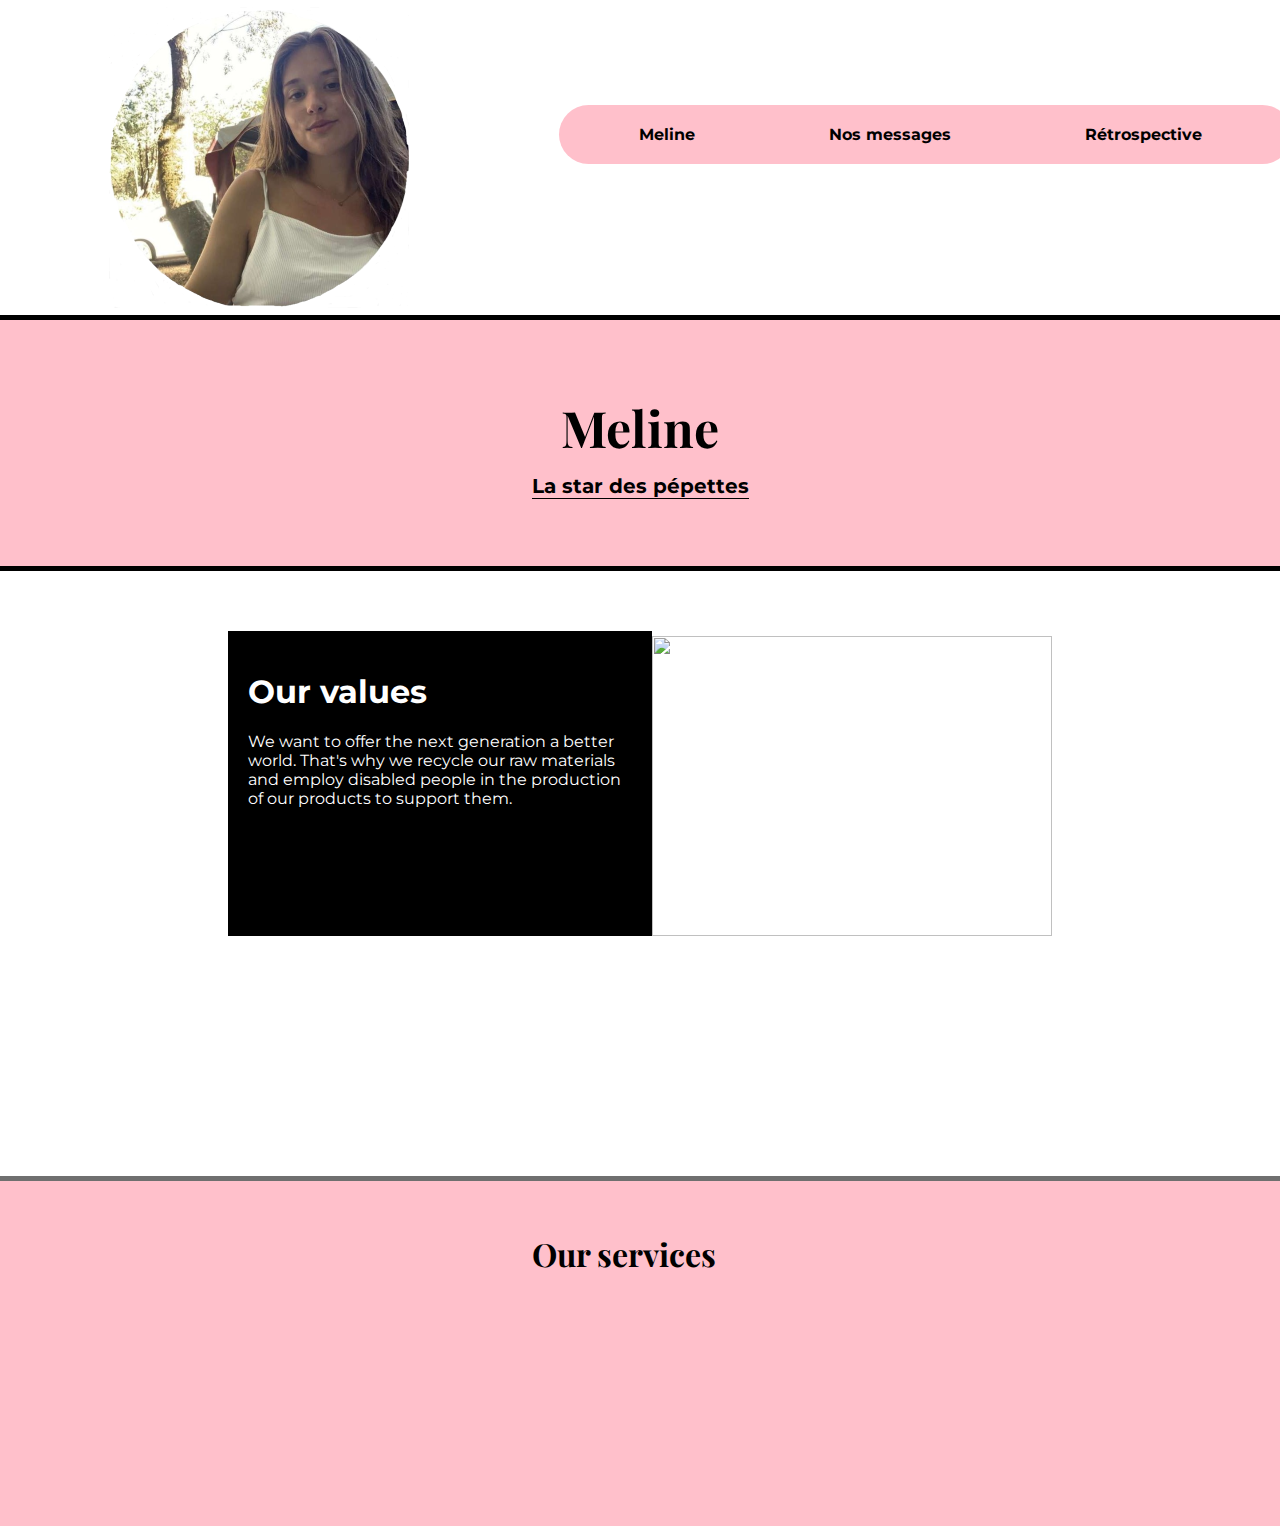
==== index.html @ 41b51e44 "Meline 1" ====
<html lang="fr">
<head>
    <meta charset="UTF-8">
    <meta name="viewport" content="width=device-width, initial-scale=1.0">
    <title>Meline - La star</title>
    <meta charset="utf-8">
    <link rel="stylesheet" href="style.css">
    <script type="text/javascript", source="script.js" defer></script>
</head>
<body>

    <nav>
        <img class="melpp" src="image/melpp.png">
        <div class="onglets">
                <div class="deronglets">
            <a href="index.html">Meline</a>
            <a href="c'est.html">Nos messages</a>
            <a href="4mois.html">Rétrospective</a>
                </div>
        </div>
    </nav>

    <header>
        <h1>Meline</h1>
        <h4>La star des pépettes</h4>
        
    </header>

    <section class="main" id="produits">

        <div class="content">
            <div class="card">
                <div class="left">
                    <h1>Our values</h1>
                    <p>We want to offer the next generation a better world. That's why we recycle our raw materials and employ disabled people in the production of our products to support them.</p>
                </div>
                <div class="right">
                    <img src="image/handicaperv2.png" alt="">
                </div>
            </div>
            <div class="bas"> 
            </div>
    </section>

    <footer>

        <h1>Our services</h1>
        <div class="services">
            
            <div class="service">
                <h3>Free Delivery</h3>
                <p>Delivery is free worldwide as we wanted our belts to be accessible even for people who live on the other side of the world.</p>
            </div>

            <div class="service">
                <h3>Online payment</h3>
                <p>We have set up a secure online payment system so that you can pay securely on our website.</p>
            </div>

        </div>

        <p id="contact">Contact : 08 19 17 278 1 | &copy; 2021, Belt of Tire.</p>
    </footer>
</body>
</html>
---- style.css ----
@import url('https://fonts.googleapis.com/css2?family=Montserrat&display=swap');
@import url('https://fonts.googleapis.com/css2?family=Playfair+Display:wght@600&display=swap');
html{
    scroll-behavior: smooth;
}
body{
    margin: 0px;
    padding: 0px;
    font-family: 'Montserrat', sans-serif;
}
nav{
    display:flex;
    flex-wrap:wrap;
    justify-content: center;
    align-items: center;
    height: 315px;
    width: 1400px;
}
nav h1{
    color: black;
    font-family: 'Playfair Display', serif;
    font-size: 40px;
}
nav .onglets{
    margin-top: 3px;
    margin-left: 150px;
    margin-bottom: 50px;
}
nav .onglets a{
    text-decoration: none;
    color: black;
    padding: 60px;
    margin-right: 10px;
    font-weight: bold;
    padding-bottom: 5px;
}

header{
    display: flex;
    flex-direction: column;
    align-items: center;
    background: pink;
    background-size: cover;
    color: black;
    padding: 40px;
    border-top: 5px solid black;
    border-bottom: 5px solid black;
}
header h1{
    font-family: 'Playfair Display', serif;
    font-size: 50px;
}
.signature p{
    font-weight: bold;
}
header h4{
    margin-top: -20px;
    font-size: 20px;
    text-align: center;
    border-bottom: 1px solid black;
}

.main{
    margin-top: 60px;
    display: flex;
    flex-direction: column;
    align-items: center;
}

.main .content .card{
    display: flex;
    flex-wrap: wrap;
    justify-content: center;
    margin-bottom:20px;
}
.main .content .card .left{
   flex: 0 0 30%;
   padding: 20px;
   background-color:black;
   color:#fff;
}
.main .content .card .right img{
    height:300px;
    width: 400px;
    margin-top: 5px;
}
.ligne-haute{
    display: flex;
    margin-top: 60px;
    flex-wrap: wrap;
    align-items: center;
    justify-content: center;
}
.deronglets{
    background-color: pink;
    padding: 20px;
   /* border: 0px solid black; */
    border-radius: 30px;
}
.gauche{
    background-color: pink;
    color: black;
    flex: 0 0 40%;
    padding: 50px;
}
.droite{
    flex: 0 0 5%;
    border: 5px solid pink;

}
.ligne-bas{
    display: flex;
    margin-top: 60px;
    flex-wrap: wrap;
    align-items: center;
    justify-content: center;
}
.bas{
    margin-top: 200px;
}
.content2{
    display: flex;
    flex-wrap: wrap;
    align-items: center;
    justify-content: center;
    margin-top: 5%;
    margin-left: 70%;
}
.slide{
    animation: glisse 15s infinite;
}
.slides{
    width: calc(500px*3);
}
.slider{
    height: 600px;
    overflow: hidden;
}

@keyframes glisse{
    0%{
        transform: translateY(0);
    }
    5%{
        transform: translateX(0);
    }
    15%{
        transform: translateY(-600px);
    }
    25%{
        transform: translateY(-600px);
    }
    35%{
        transform: translateY(-1200px);
    }
    50%{
        transform: translateY(-1200px);
    }
    65%{
        transform: translateY(-1800px);
    }
    75%{
        transform: translateY(-1800px);
    }
    100%{
        transform: translateY(0);
    }
}

footer{
    margin-top: 40px;
    border-top: 5px solid #6f6f6f;
    background-color: rgb(0, 0, 0);
    color: #fff;
    padding: 30px 100px;;
}
footer h1{
    font-family: 'Playfair Display', serif;
    border-bottom: 1px solid pink;
    width: 20%;
    color: black;
    font-weight: bold;
    margin-left: 40%;
    padding-right: 150px;
    padding-bottom: 5px;
}
footer .services{
    margin-top: -10px;
    display:flex;
    flex-wrap:wrap;
    color: black;
    background-color: pink;
}
footer .services .service{
    margin-right: 30px;
    color: pink;
}
footer .services .service p{
    max-width: 300px;
}
footer #contact{
    color: pink;
}
footer{
    background-color: pink;
    color: pink;
}

@media screen and (max-width:680px){
    nav .onglets {
        margin-left: 0px;
        margin-bottom: 20px;
    }
    .main .card {
        margin: 10px;
    }
    .main .content .card .right img{
        height:200px;
        width: 100%;
 
        margin-top: -0px;
    }
    .main .content .card{
        display: block;
    }

    footer{
        padding: 30px;
    }
}
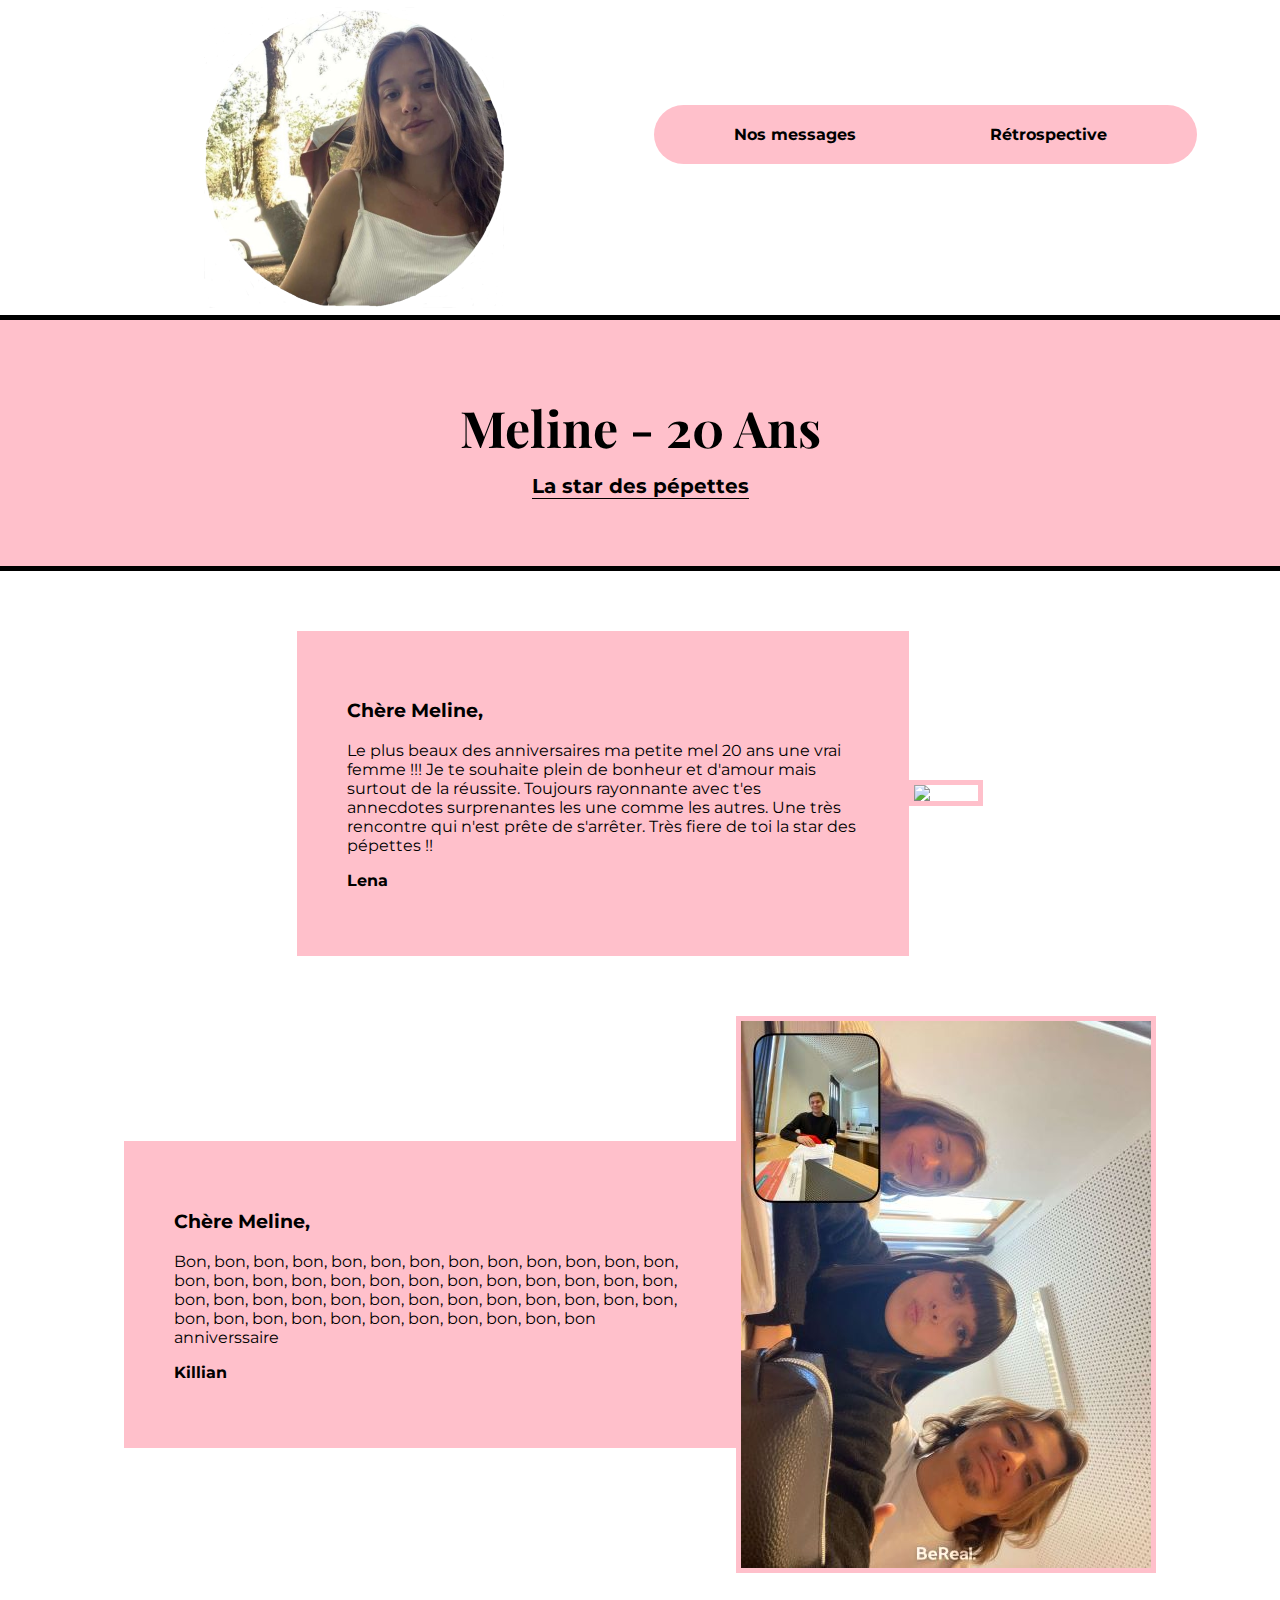
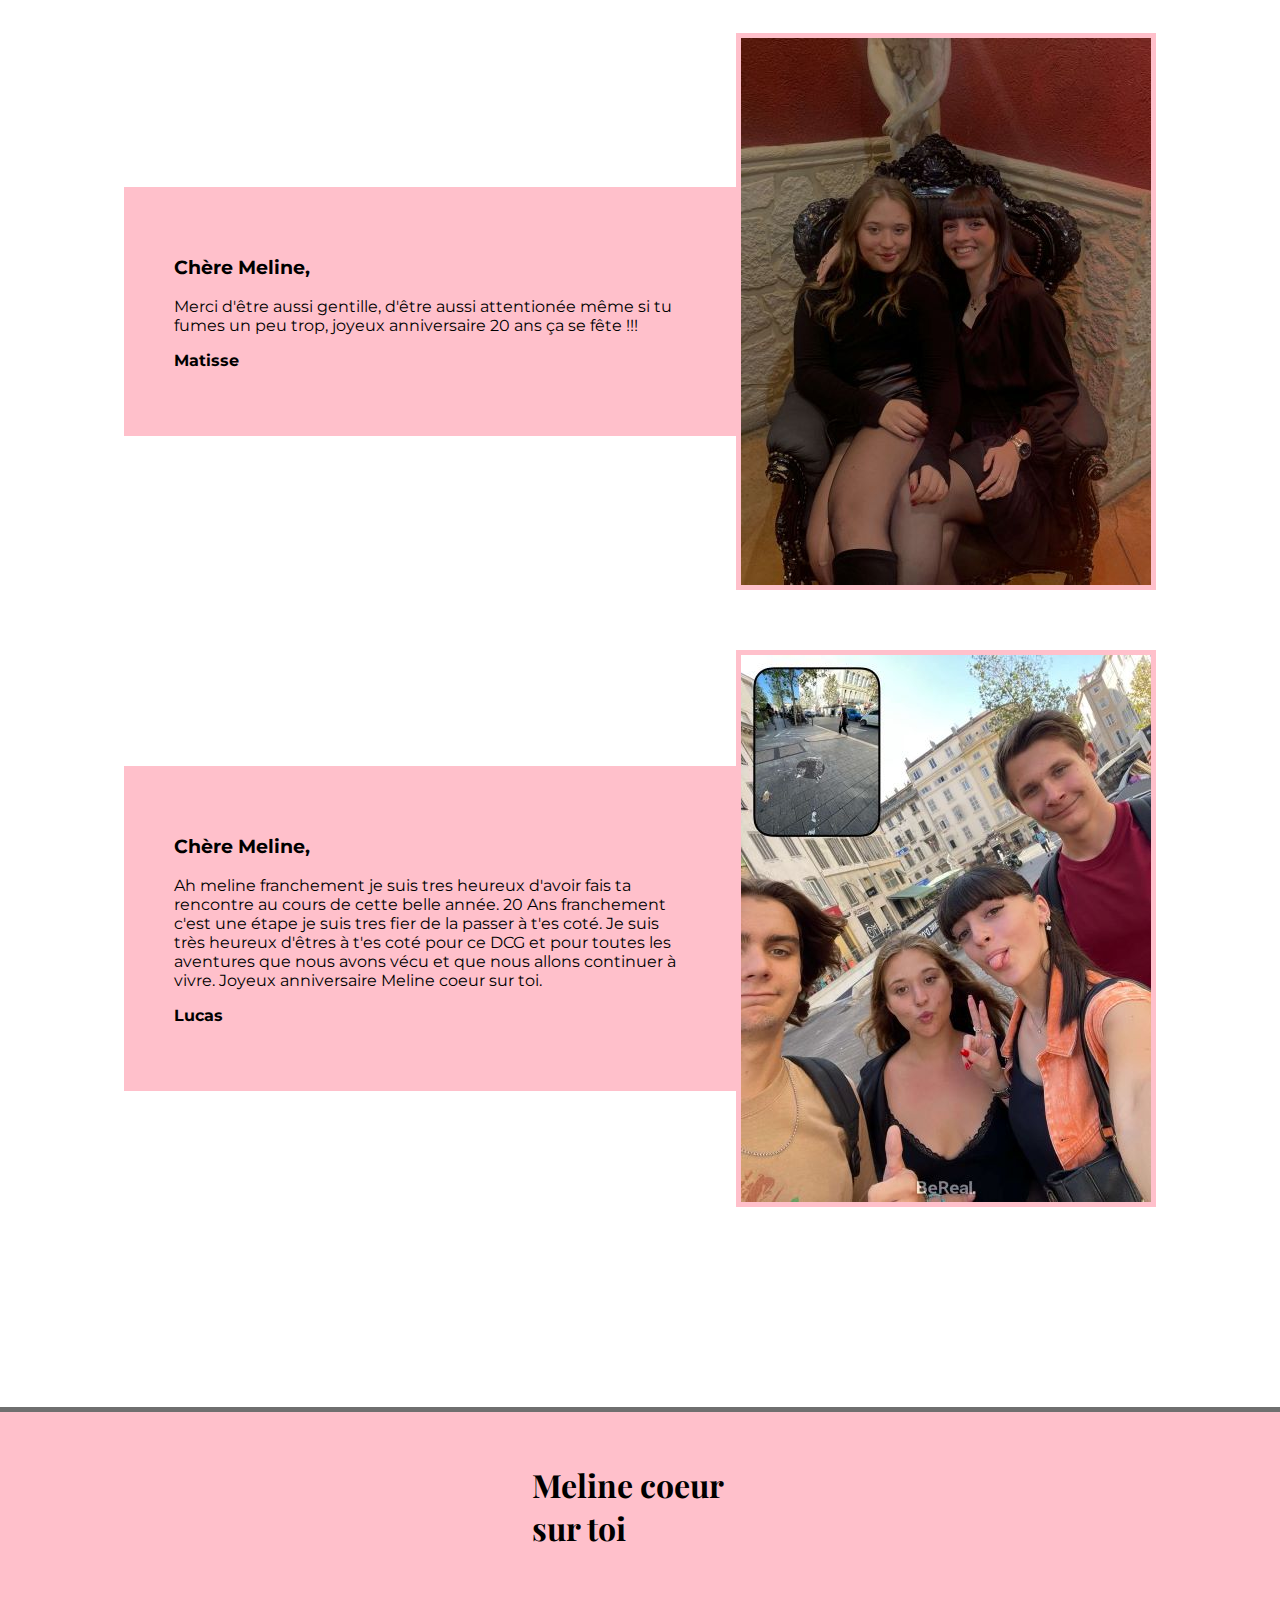
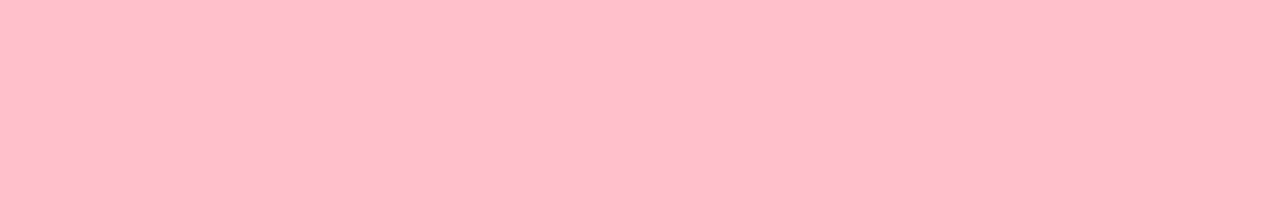
==== commit 61822fad: "1" ====
--- a/index.html
+++ b/index.html
@@ -5,46 +5,123 @@
     <title>Meline - La star</title>
     <meta charset="utf-8">
     <link rel="stylesheet" href="style.css">
-    <script type="text/javascript", source="script.js" defer></script>
+    <script type="text/javascript", source="script.js", defer></script>
 </head>
 <body>
 
     <nav>
         <img class="melpp" src="image/melpp.png">
         <div class="onglets">
-                <div class="deronglets">
-            <a href="index.html">Meline</a>
-            <a href="c'est.html">Nos messages</a>
+            <div class="deronglets">
+            <a href="index.html">Nos messages</a>
             <a href="4mois.html">Rétrospective</a>
-                </div>
+            </div>
         </div>
     </nav>
 
     <header>
-        <h1>Meline</h1>
+        <h1>Meline - 20 Ans</h1>
         <h4>La star des pépettes</h4>
-        
     </header>
 
-    <section class="main" id="produits">
+    <body>
 
-        <div class="content">
-            <div class="card">
-                <div class="left">
-                    <h1>Our values</h1>
-                    <p>We want to offer the next generation a better world. That's why we recycle our raw materials and employ disabled people in the production of our products to support them.</p>
+        <div class="ligne-haute">
+
+
+                <div class="gauche">
+                    <h3>Chère Meline,</h3>
+                    
+                    <p>Le plus beaux des anniversaires ma petite mel 20 ans une vrai femme !!! Je te souhaite plein de bonheur et d'amour mais surtout de la réussite. Toujours rayonnante avec t'es annecdotes surprenantes les une comme les autres. Une très rencontre qui n'est prête de s'arrêter. Très fiere de toi la star des pépettes !!</p>
+                    <div class="signature">
+                        <p>Lena</p>
+                    </div>
+            </div>
+            <div class="droite">
+               
+               <img src="image/mellenasiege.JPG", class="ceinture1">
+               
+            </div>
+        </div>
+    </div>
+
+       <div class="ligne-bas">
+            
+
+                <div class="gauche">
+                    <h3>Chère Meline,</h3>
+
+                    <p>Bon, bon, bon, bon, bon, bon, bon, bon, bon, bon, bon, bon, bon, bon, bon, bon, bon, bon, bon, bon, bon, bon, bon, bon, bon, bon, bon, bon, bon, bon, bon, bon, bon, bon, bon, bon, bon, bon, bon, bon, bon, bon, bon, bon, bon, bon, bon, bon, bon, bon anniverssaire</p>
+
+                    <div class="signature">
+                        <p>Killian</p>
+                    </div>
+
                 </div>
-                <div class="right">
-                    <img src="image/handicaperv2.png" alt="">
+
+           <div class="droite">
+                <img src="image/killian.jpg">
+
+
+                
+            </div>
+
+
+        </div>
+
+        <div class="ligne-bas">
+            
+
+            <div class="gauche">
+                <h3>Chère Meline,</h3>
+
+                <p>Merci d'être aussi gentille, d'être aussi attentionée
+                   même si tu fumes un peu trop, joyeux anniversaire 20 ans ça se fête !!!
+
+                </p>
+
+                <div class="signature">
+                    <p>Matisse</p>
                 </div>
+
             </div>
-            <div class="bas"> 
+
+       <div class="droite">
+            <img src="image/mellenasiege.jpg">
+
+
+            
+        </div>
+
+
+    </div>
+
+    <div class="ligne-bas">
+            
+
+        <div class="gauche">
+            <h3>Chère Meline,</h3>
+
+            <p>Ah meline franchement je suis tres heureux d'avoir fais ta rencontre au cours de cette belle année. 20 Ans franchement c'est une étape je suis tres fier de la passer à t'es coté. Je suis très heureux d'êtres à t'es coté pour ce DCG et pour toutes les aventures que nous avons vécu et que nous allons continuer à vivre. Joyeux anniversaire Meline coeur sur toi.</p>
+
+            <div class="signature">
+                <p>Lucas</p>
             </div>
-    </section>
 
-    <footer>
+        </div>
 
-        <h1>Our services</h1>
+   <div class="droite">
+        <img src="image/lucas.jpg">
+
+</div>
+        
+    </div>
+
+        <div class="bas"></div>
+       
+      <footer>
+
+        <h1>Meline coeur sur toi</h1>
         <div class="services">
             
             <div class="service">
@@ -61,5 +138,8 @@
 
         <p id="contact">Contact : 08 19 17 278 1 | &copy; 2021, Belt of Tire.</p>
     </footer>
-</body>
+
+    </body>
+
+
 </html>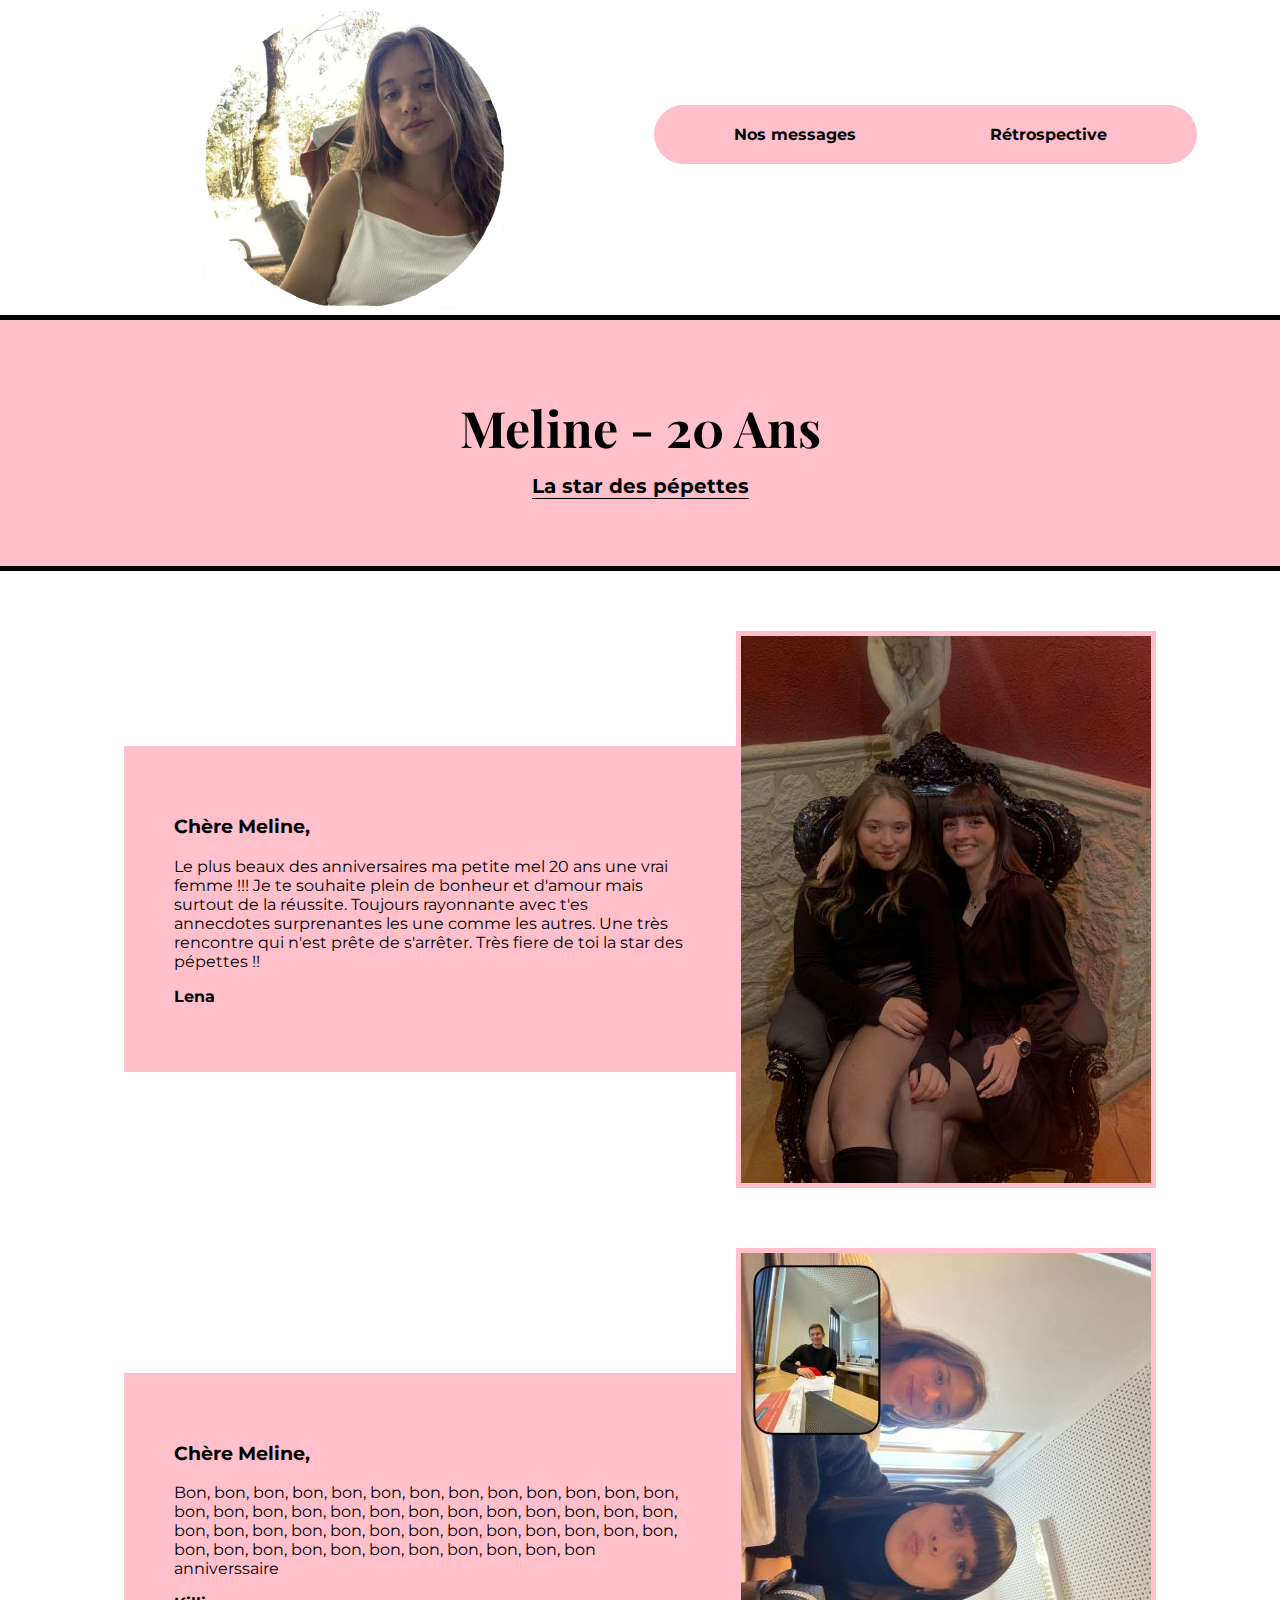
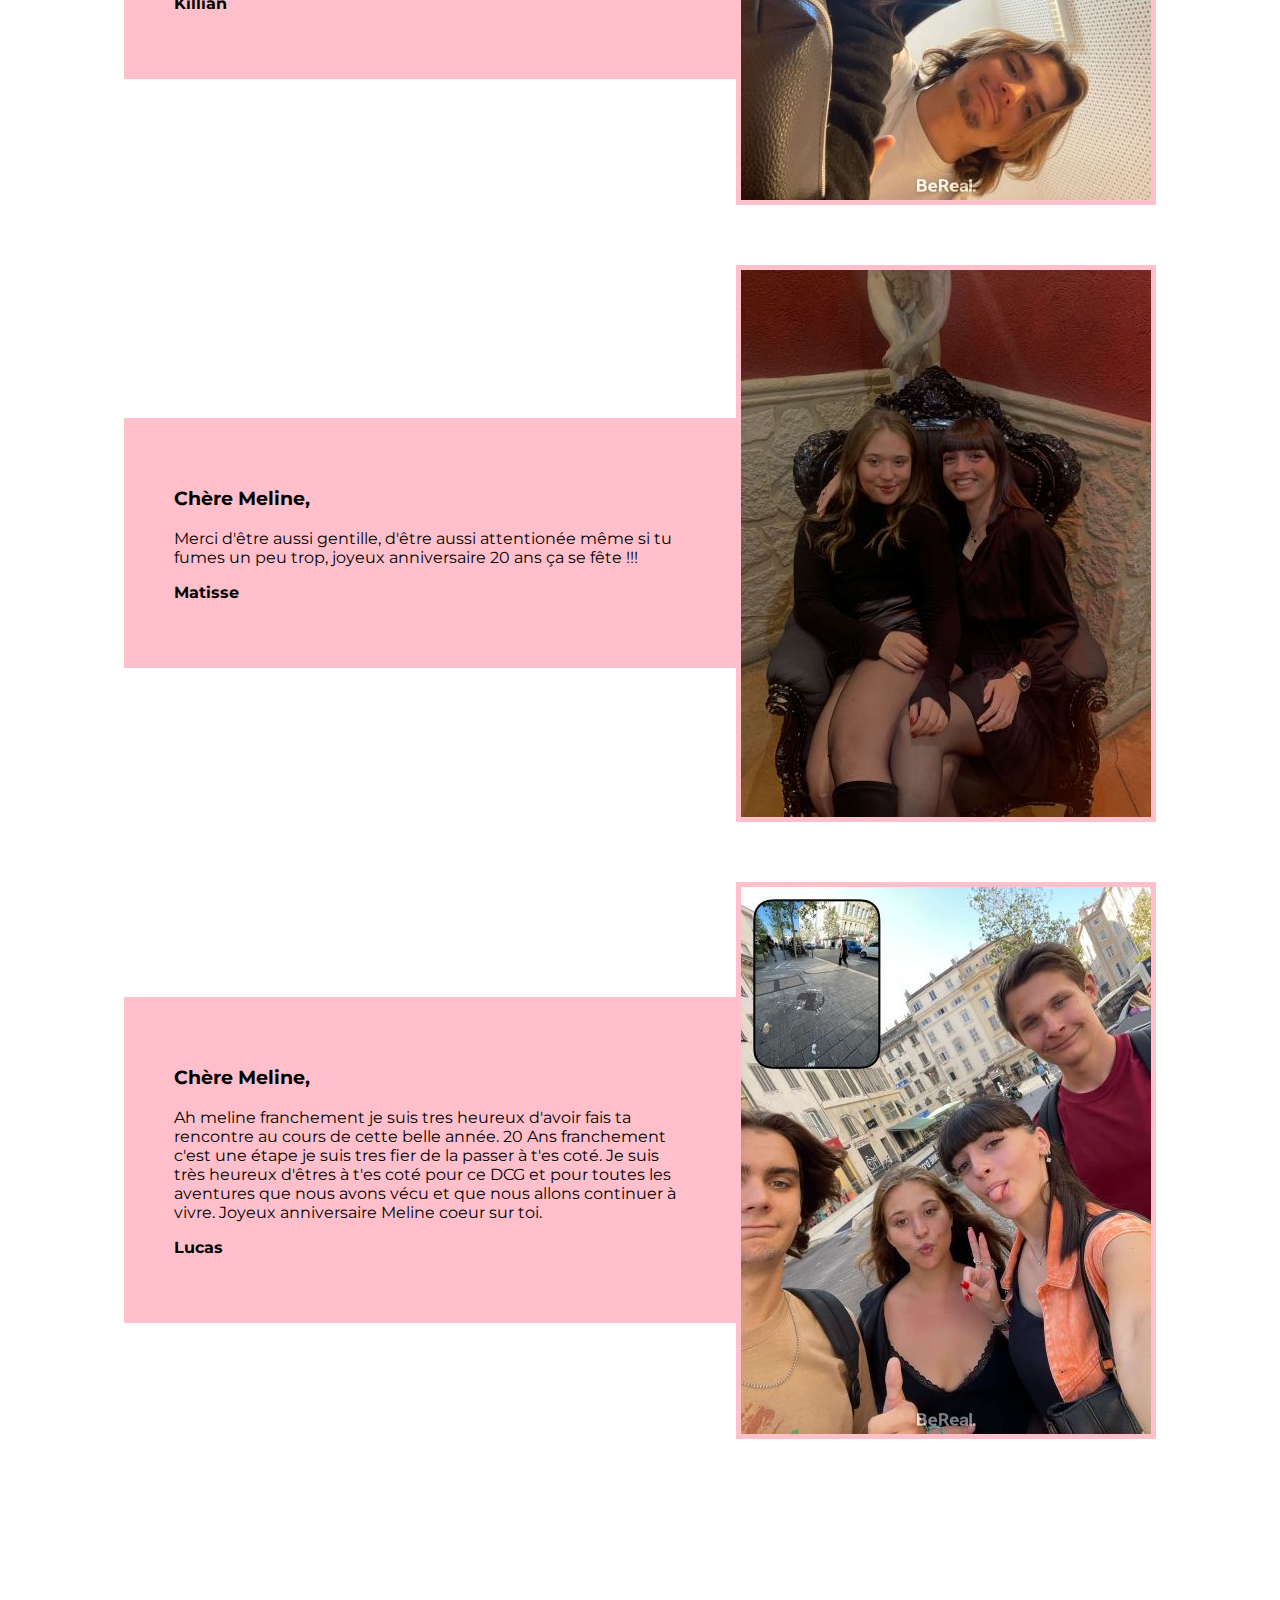
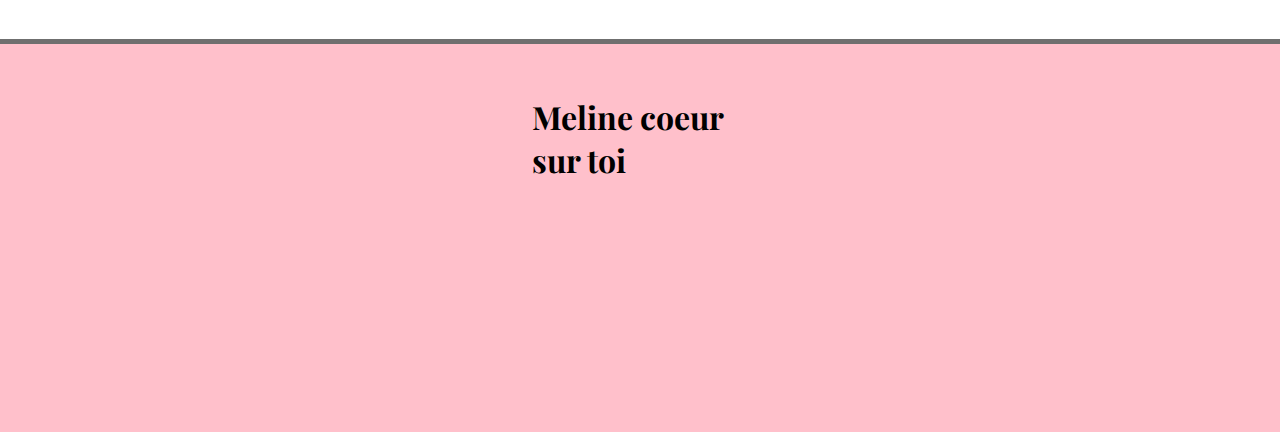
==== commit cd401998: "1" ====
--- a/index.html
+++ b/index.html
@@ -39,7 +39,7 @@
             </div>
             <div class="droite">
                
-               <img src="image/mellenasiege.JPG", class="ceinture1">
+               <img src="image/mellenasiege.jpg", class="ceinture1">
                
             </div>
         </div>
